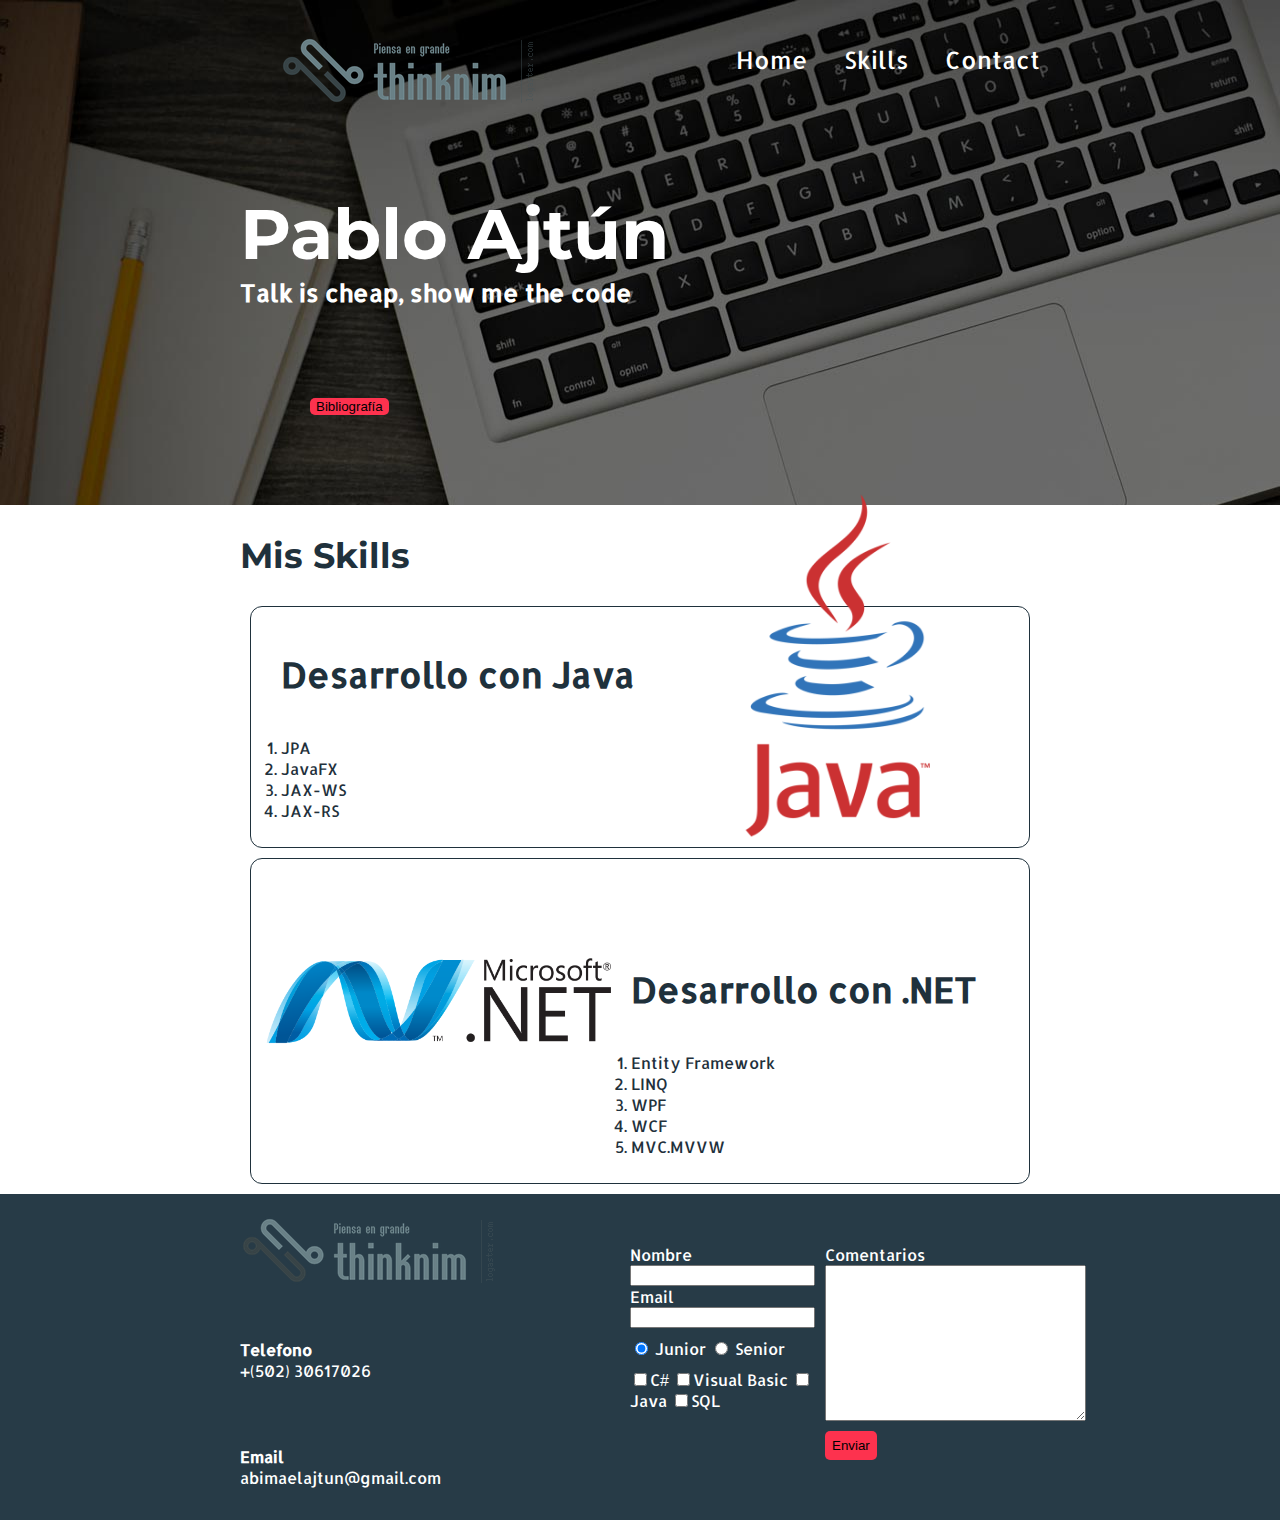
==== index.html @ ec37e28b "Index y bibliografía .html" ====
<!DOCTYPE>
<html>
	<head>
		<meta charset="utf-8"/>
		<title>Mi sitio web</title>
		<link href="css/style.css" rel="stylesheet">
		<link href="https://fonts.googleapis.com/css?family=Allerta|Montserrat" rel="stylesheet">
	</head>
	<body>
		<div class="portada">
			<header id="header" class="header contenedor">
				<figure class="logo">
					<img src="imagenes/logo.png" alt="Logo">
				</figure>
				<nav class="menu">
					<ul>
						<li>Home</li>
						<li>Skills</li>
						<li>Contact</li>
					</ul>
				</nav>
			</header>
			<section id="portada">
				<div class="contenedor">
					<h1 class="titulo">Pablo Ajtún</h1>
					<h2 class="titulo-a">Talk is cheap, show me the code</h2>
					<button class="button">Bibliografía</button>
				</div>
			</section>
		</div>
		<section id="skills" class="skills contenedor">
			<h2>Mis Skills</h2>
			<article class="skill">
				<img class="right" width =350px src="imagenes/java.png" alt="java">
				<div class="contenedor-skil-a">
					<h3 class="titulo-b">Desarrollo con Java</h3>
					<ol>
						<li>JPA</li>
						<li>JavaFX</li>
						<li>JAX-WS</li>
						<li>JAX-RS</li>
					</ol>
				</div>
			</article>
			<article class="skill">
				<img class="left" width =350px src="imagenes/net.png" alt=".net">
				<div class="contenedor-skil-b">
					<h3 class="titulo-b">Desarrollo con .NET</h3>
					<ol>
						<li>Entity Framework</li>
						<li>LINQ</li>
						<li>WPF</li>
						<li>WCF</li>
						<li>MVC.MVVW</li>
					</ol>
				</div>
			</article>
		</section>
		<footer class="footer">
				<div class="contenedor">
						<div class="contacto">
							<img src="imagenes/logo.png" alt="logo">
							<a href="tel:+50230617026">
								<strong>Telefono</strong>
								<span>+(502) 30617026</span>
							</a>
							<a href="mailto:abimaelajtun@gmail.com">
								<strong>Email</strong>
								<span>abimaelajtun@gmail.com</span>
							</a>
						</div>
						<form class="formulario">
							<div class="col1">
								<label for="nombre">Nombre</label>
								<input type="text" id="nombre" name="nombre" required/>
								<label for="email">Email</label>
								<input type="email" id="email" name="email" required/>
								<div class="perfil">
									<label for="junior">
										<input type="radio" name="perfil" id="junior" value="junior" checked/> Junior
									</label>
									<label for="senior">
										<input type="radio" name="perfil" id="senior" value="junior"/> Senior
									</label>
								</div>
								<div class "intereses">
									<label for="c#">
										<input type="checkbox" name="intereses" id="c#" value="c#"/>C#
									</label>
									<label for="vb">
										<input type="checkbox" name="intereses" id="vb" value="vb"/>Visual Basic
									</label>
									<label for="java">
										<input type="checkbox" name="intereses" id="java" value="java"/>Java
									</label>
									<label for="sql">
										<input type="checkbox" name="intereses" id="sql" value="sql"/>SQL
									</label>
								</div>
							</div>
							<div class="col2">
								<label for="comentario">Comentarios</label>
								<textarea name="comentario" id="comentario" cols="30" rows="10"></textarea>
								<input type="submit" value="Enviar" class="button"/>
							</div>
						</form>
				</div>
		</footer>
	</body>
</html>
---- css/style.css ----
/***{
	border:1px solid red;
}**/

body{
	margin:0;
	font-family: 'Allerta', sans-serif;
}

#header{

}

#portada{

}

#skills{

}
.portada{
	background-image:url("../imagenes/portada.png");
	color: white;
	padding: 20px;
}
.titulo{
	font-size: 70px;
	font-family: 'Montserrat', sans-serif;
	margin-bottom: 0;
	margin-top: 70px;
}
.titulo-a{
	font-size: 24px;
	margin-top: 0;
}
.titulo-b{
	font-size: 35px;
	margin-bottom: 40px;

}
.button{
	border-radius: 5px;
	border: none;
	background: #fd324e;
}
.portada button{
	margin: 70px;
}
.logo{
	display: inline-block;
}
.menu{
	display: inline-block;
	font-size: 24px;
	position: absolute;
	right: 0;
}
.menu li{
	display: inline-block;
	margin-left: 30px;
}
.contenedor{
	width: 800px;
	margin: auto;
}
.header{
	position: relative;
}
.skills{
	color: #1f313c;
}
.skills h2{
	font-family: 'Montserrat', sans-serif;
	font-size: 35px;
}
.skill{
	margin: 10px;
	padding: 10px;
	border: 1px solid #1f313c;
	border-radius: 12px;
}
.right{
	float: right;
	position: relative;
	top: -127px;
}
.left{
	float: left;
	position: relative;
	top: 80px;
}
.contenedor-skil-a{
	margin-left: 20px;
}
.contenedor-skil-b{
	margin-left: 370px;
}
.skill ol{
	padding: 0;
}
.footer{
	background: #273b47
}
.footer .contenedor{
	display: flex;
	justify-content: space-between;
}
.contacto{
	display: flex;
	width: 300px;
	flex-wrap: wrap;
	align-items: center;
}
.contacto img{
	display: block;
}
.contacto a{
	color: white;
	margin: 10px 10px 10px 0;
	text-decoration: none;
}
.contacto strong{
	display: block;
}
.formulario{
	display: flex;
	width: 400px;
	color: white;
	padding: 50px 10px;
}
.intereses label{
	font-size: 12px;
}
.perfil{
	margin-top: 10px;
}
.formulario, .perfil, .intereses{
	margin-bottom: 10px;
}
.col1{
	margin-right: 10px;
}
.col2{
	align-items: flext-start;
}
.col1, col2{
	display: flex;
	flex-direction: column;
}
.col2 .button{
	padding: 7px;
	margin-top: 10px;
}
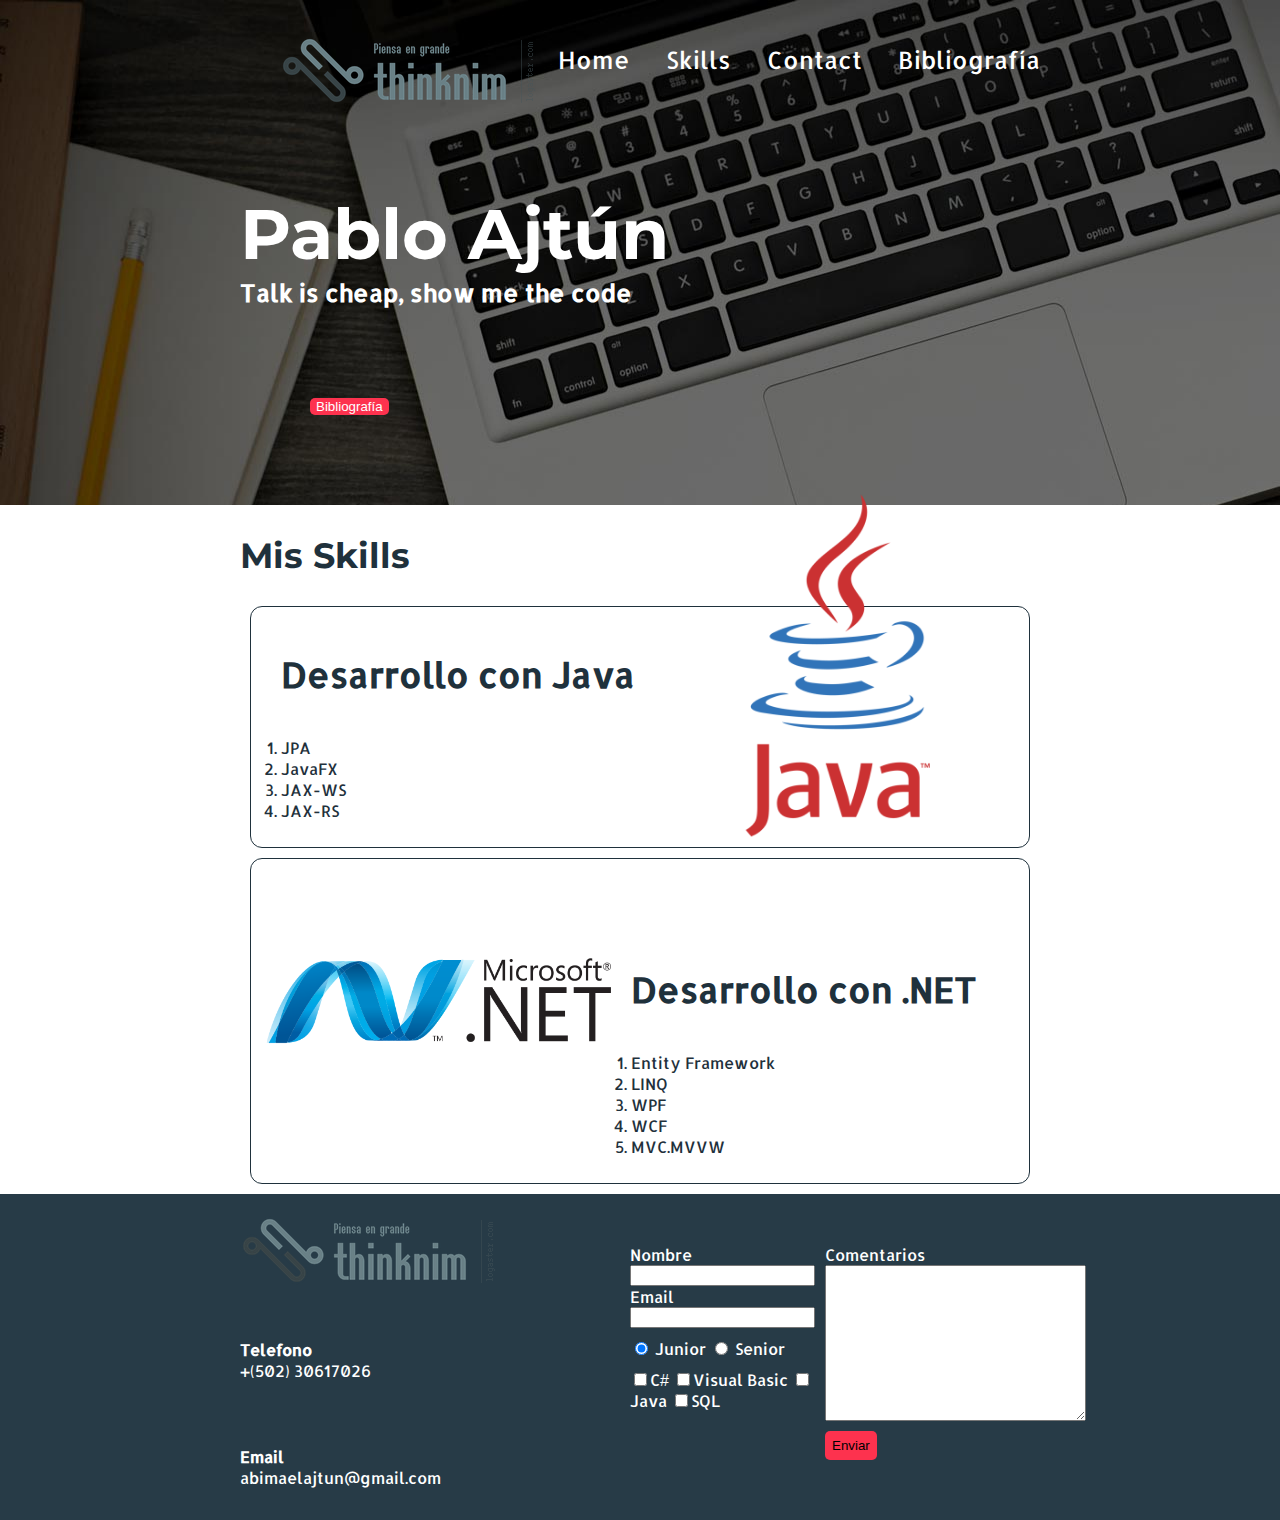
==== commit 43add84d: "Finalizando pagina" ====
--- a/index.html
+++ b/index.html
@@ -14,9 +14,10 @@
 				</figure>
 				<nav class="menu">
 					<ul>
-						<li>Home</li>
-						<li>Skills</li>
-						<li>Contact</li>
+						<li><a href="index.html">Home</a></li>
+						<li><a href="#skills">Skills</a></li>
+						<li><a href="#contacto">Contact</a></li>
+						<li><a href="bibliografia.html">Bibliografía</a></li>
 					</ul>
 				</nav>
 			</header>
@@ -24,7 +25,7 @@
 				<div class="contenedor">
 					<h1 class="titulo">Pablo Ajtún</h1>
 					<h2 class="titulo-a">Talk is cheap, show me the code</h2>
-					<button class="button">Bibliografía</button>
+					<button class="button"><a href="bibliografia.html">Bibliografía</a></button>
 				</div>
 			</section>
 		</div>
@@ -56,7 +57,7 @@
 				</div>
 			</article>
 		</section>
-		<footer class="footer">
+		<footer id="contacto" class="footer">
 				<div class="contenedor">
 						<div class="contacto">
 							<img src="imagenes/logo.png" alt="logo">
--- a/css/style.css
+++ b/css/style.css
@@ -43,6 +43,10 @@
 	border: none;
 	background: #fd324e;
 }
+.contenedor .button a{
+	color: white;
+	text-decoration: none;
+}
 .portada button{
 	margin: 70px;
 }
@@ -58,6 +62,10 @@
 .menu li{
 	display: inline-block;
 	margin-left: 30px;
+}
+.menu li a{
+	color: white;
+	text-decoration: none;
 }
 .contenedor{
 	width: 800px;
@@ -151,3 +159,22 @@
 	padding: 7px;
 	margin-top: 10px;
 }
+.tabla{
+	margin: 40px 0;
+}
+table{
+	width:100%;
+}
+th{
+	background: #273b47;
+	color: white;
+	padding: 10px 20px;
+	text-align: left;
+}
+td{
+	padding: 20px;
+}
+table, th, td{
+	border: 1px solid #273b47;
+	border-collapse: collapse;
+}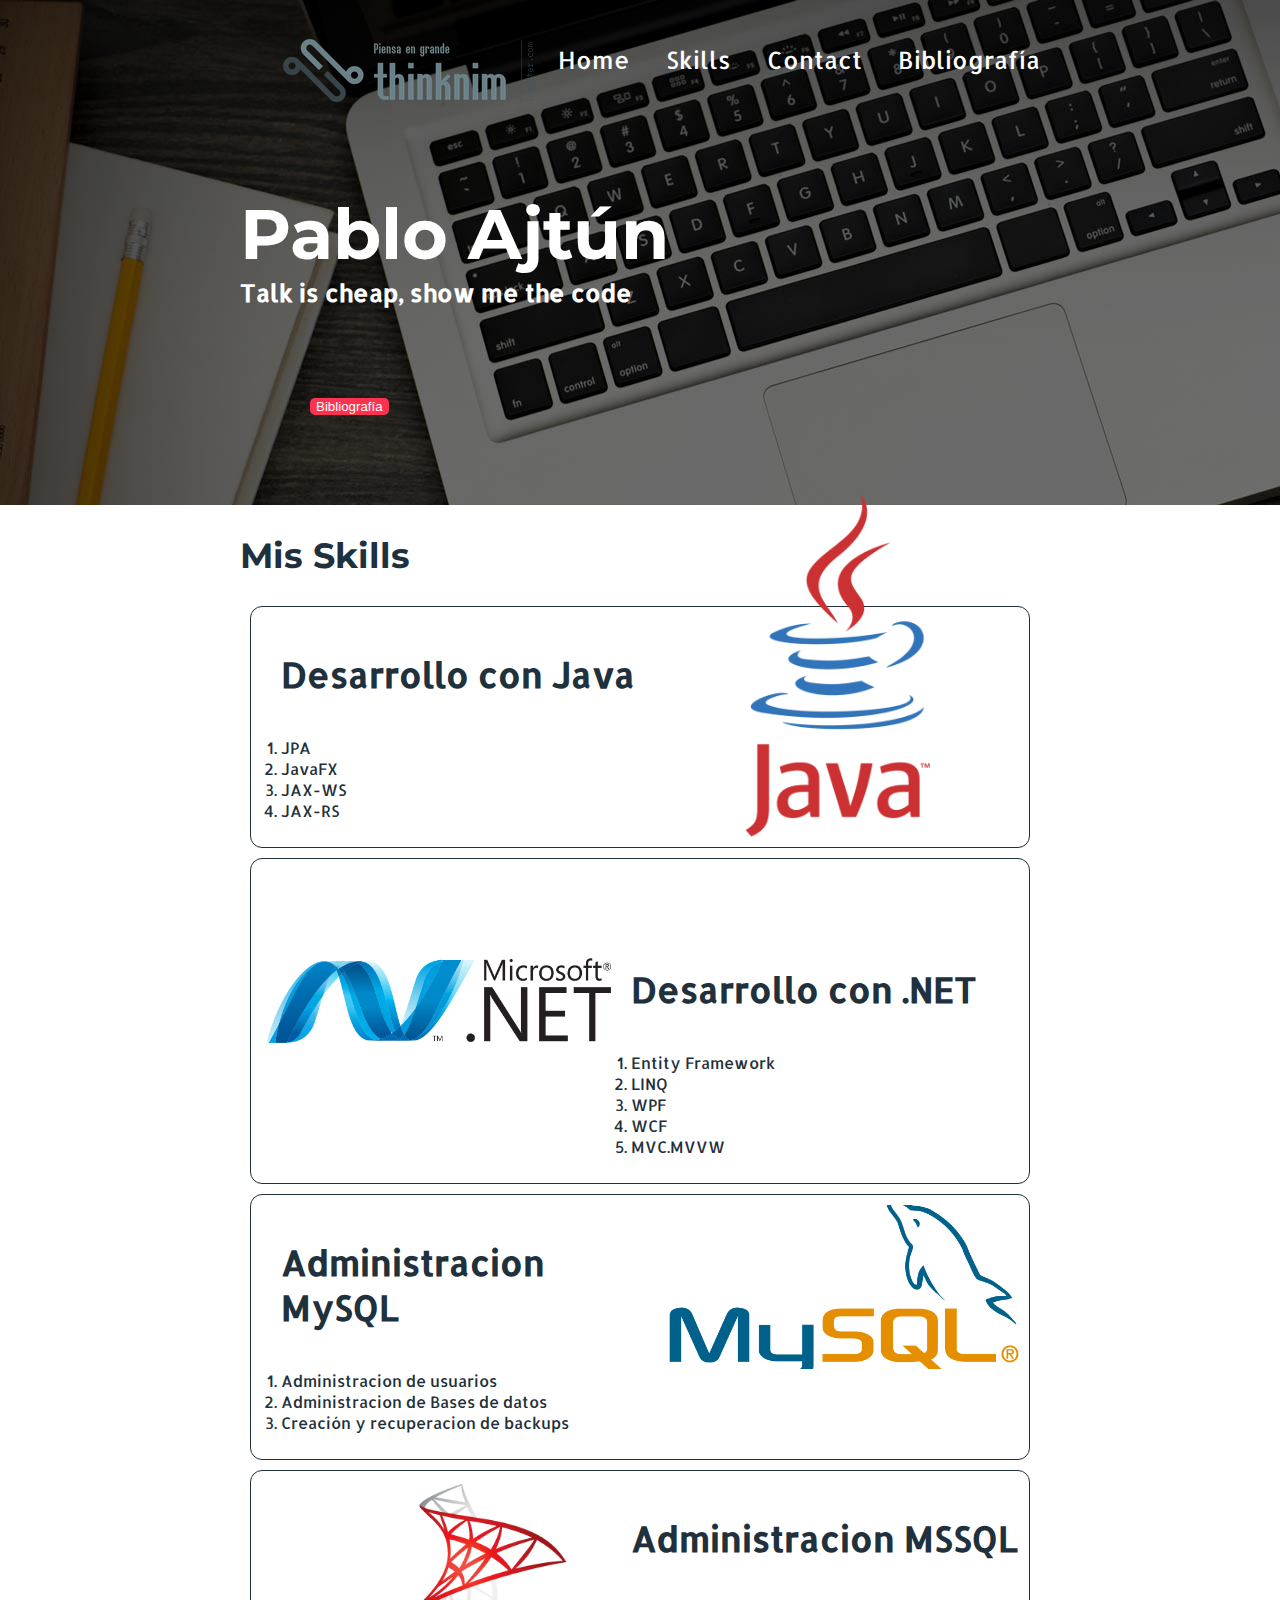
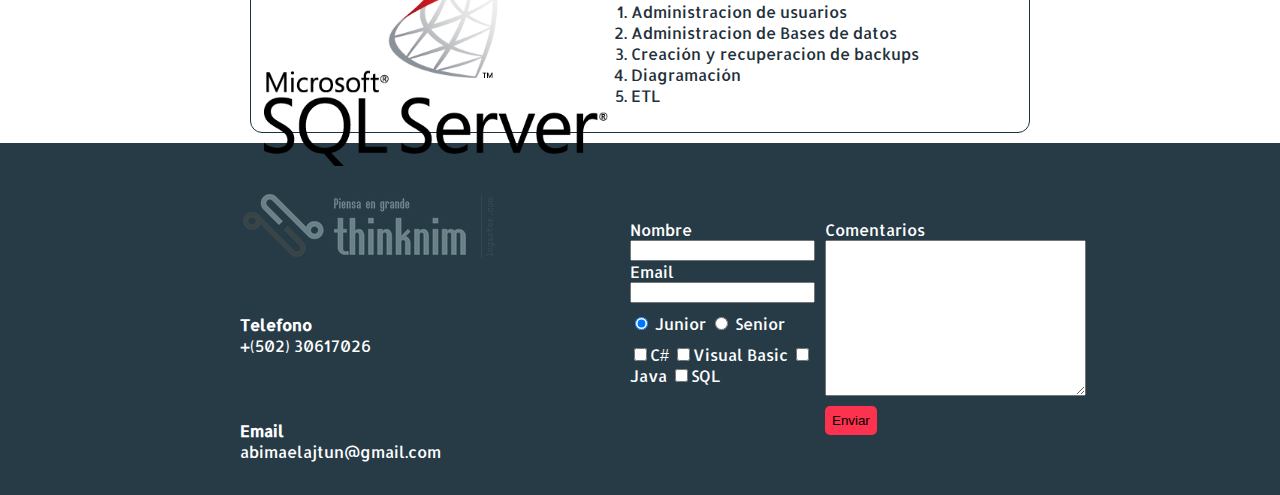
==== commit 4bc14790: "Agregacion de 2 skills" ====
--- a/index.html
+++ b/index.html
@@ -56,6 +56,31 @@
 					</ol>
 				</div>
 			</article>
+			<article class="skill">
+				<img class="right2" width =350px src="imagenes/mysql.png" alt="mysql">
+				<div class="contenedor-skil-a">
+					<h3 class="titulo-b">Administracion MySQL</h3>
+					<ol>
+						<li>Administracion de usuarios</li>
+						<li>Administracion de Bases de datos</li>
+						<li>Creación y recuperacion de backups</li>									
+					</ol>
+				</div>
+			</article>
+			<article class="skill">
+				<img class="left2" width =350px src="imagenes/sqlserver.png" alt="sqlserver">
+				<div class="contenedor-skil-b">
+					<h3 class="titulo-b">Administracion MSSQL</h3>
+					<ol>
+						<li>Administracion de usuarios</li>
+						<li>Administracion de Bases de datos</li>
+						<li>Creación y recuperacion de backups</li>	
+						<li>Diagramación</li>									
+						<li>ETL</li>						
+					</ol>
+				</div>
+			</article>			
+			
 		</section>
 		<footer id="contacto" class="footer">
 				<div class="contenedor">
--- a/css/style.css
+++ b/css/style.css
@@ -92,10 +92,20 @@
 	position: relative;
 	top: -127px;
 }
+.right2{
+	float: right;
+	position: relative;
+	top: 0px;
+}
 .left{
 	float: left;
 	position: relative;
 	top: 80px;
+}
+.left2{
+	float: left;
+	position: relative;
+	top: 0px;
 }
 .contenedor-skil-a{
 	margin-left: 20px;
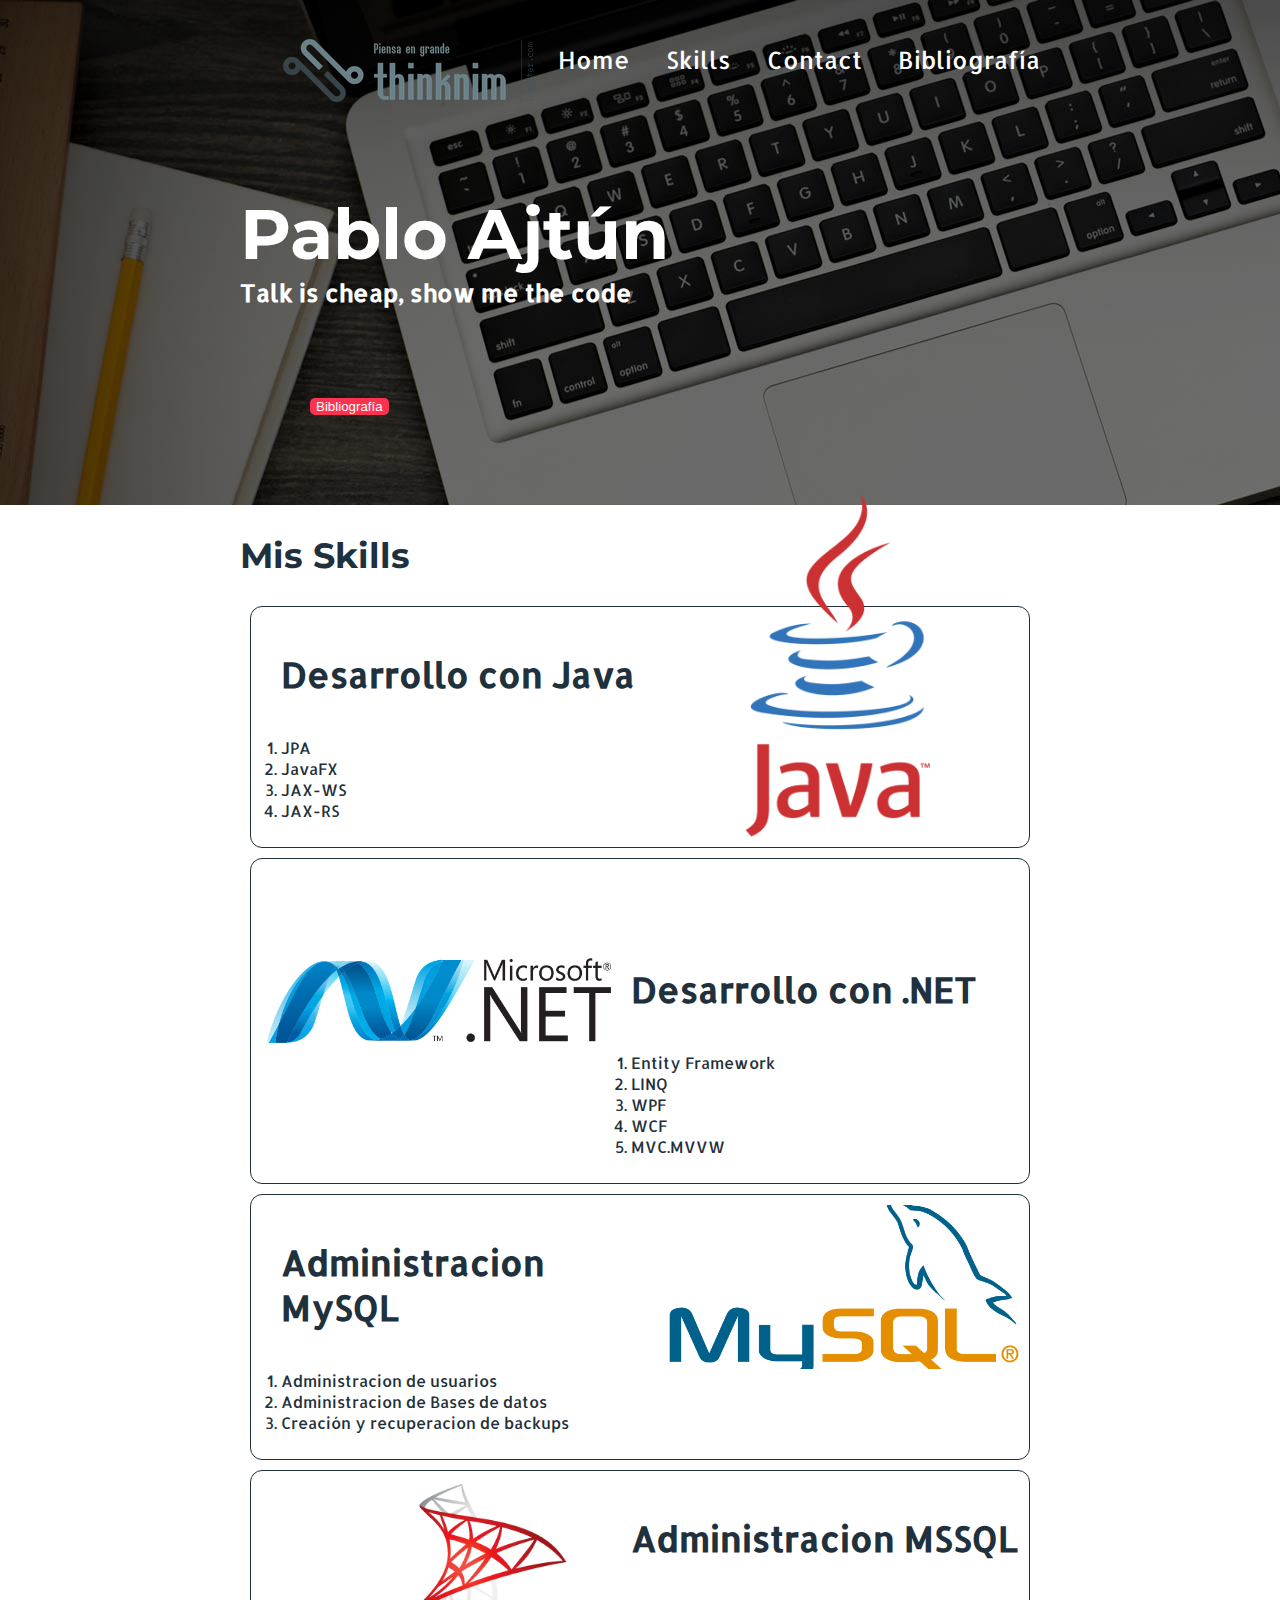
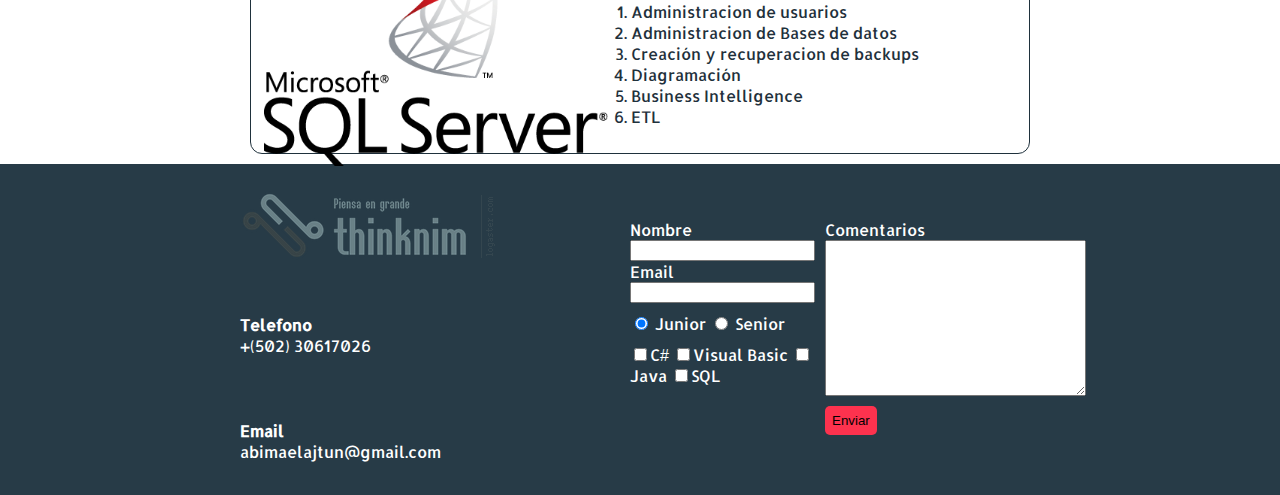
==== commit 78d1bece: "Edicion de skill de SQL Server" ====
--- a/index.html
+++ b/index.html
@@ -75,7 +75,8 @@
 						<li>Administracion de usuarios</li>
 						<li>Administracion de Bases de datos</li>
 						<li>Creación y recuperacion de backups</li>	
-						<li>Diagramación</li>									
+						<li>Diagramación</li>
+						<li>Business Intelligence</li>
 						<li>ETL</li>						
 					</ol>
 				</div>
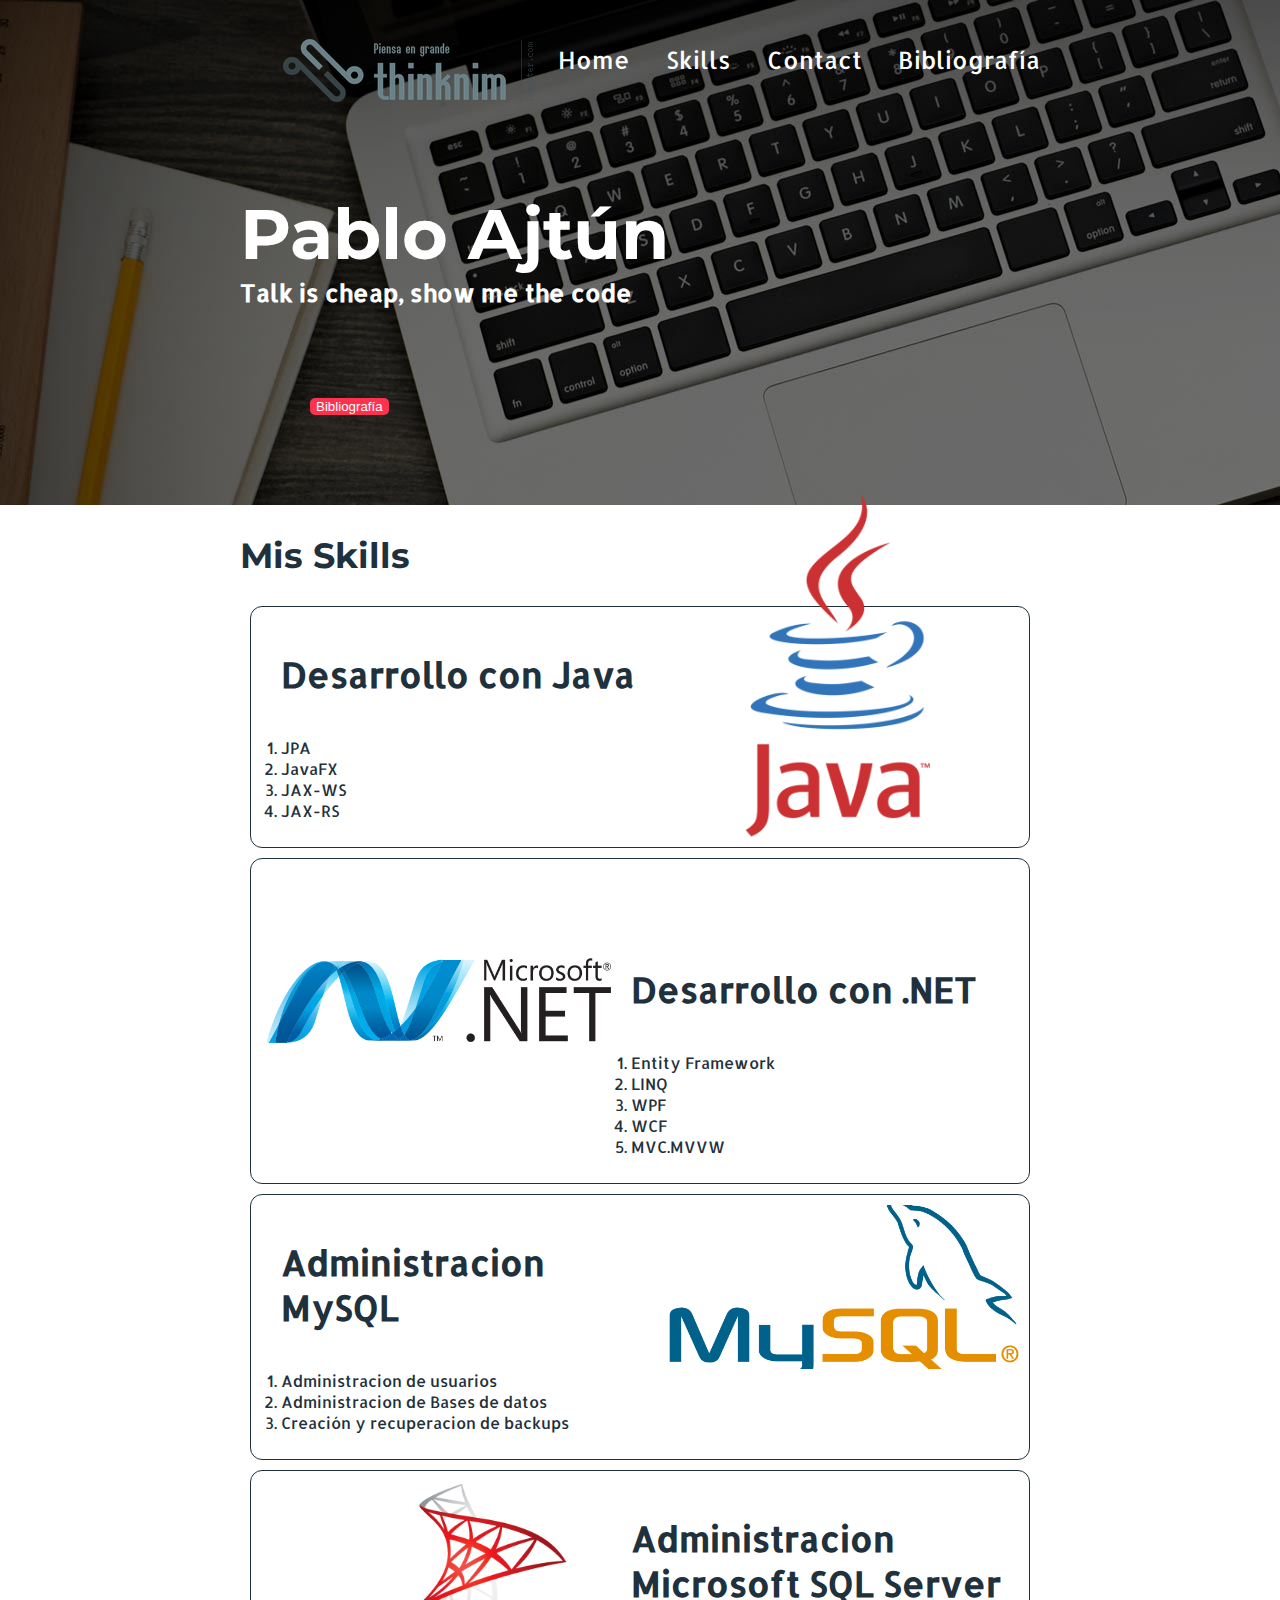
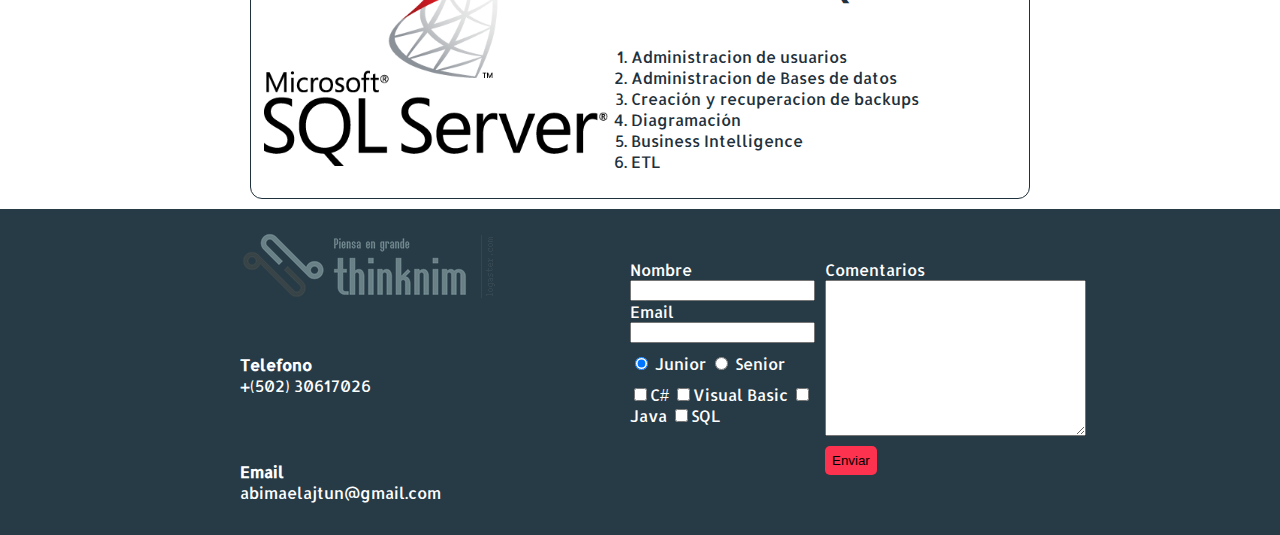
==== commit 34b57cc6: "Cambio de titulo skill" ====
--- a/index.html
+++ b/index.html
@@ -70,7 +70,7 @@
 			<article class="skill">
 				<img class="left2" width =350px src="imagenes/sqlserver.png" alt="sqlserver">
 				<div class="contenedor-skil-b">
-					<h3 class="titulo-b">Administracion MSSQL</h3>
+					<h3 class="titulo-b">Administracion Microsoft SQL Server</h3>
 					<ol>
 						<li>Administracion de usuarios</li>
 						<li>Administracion de Bases de datos</li>
